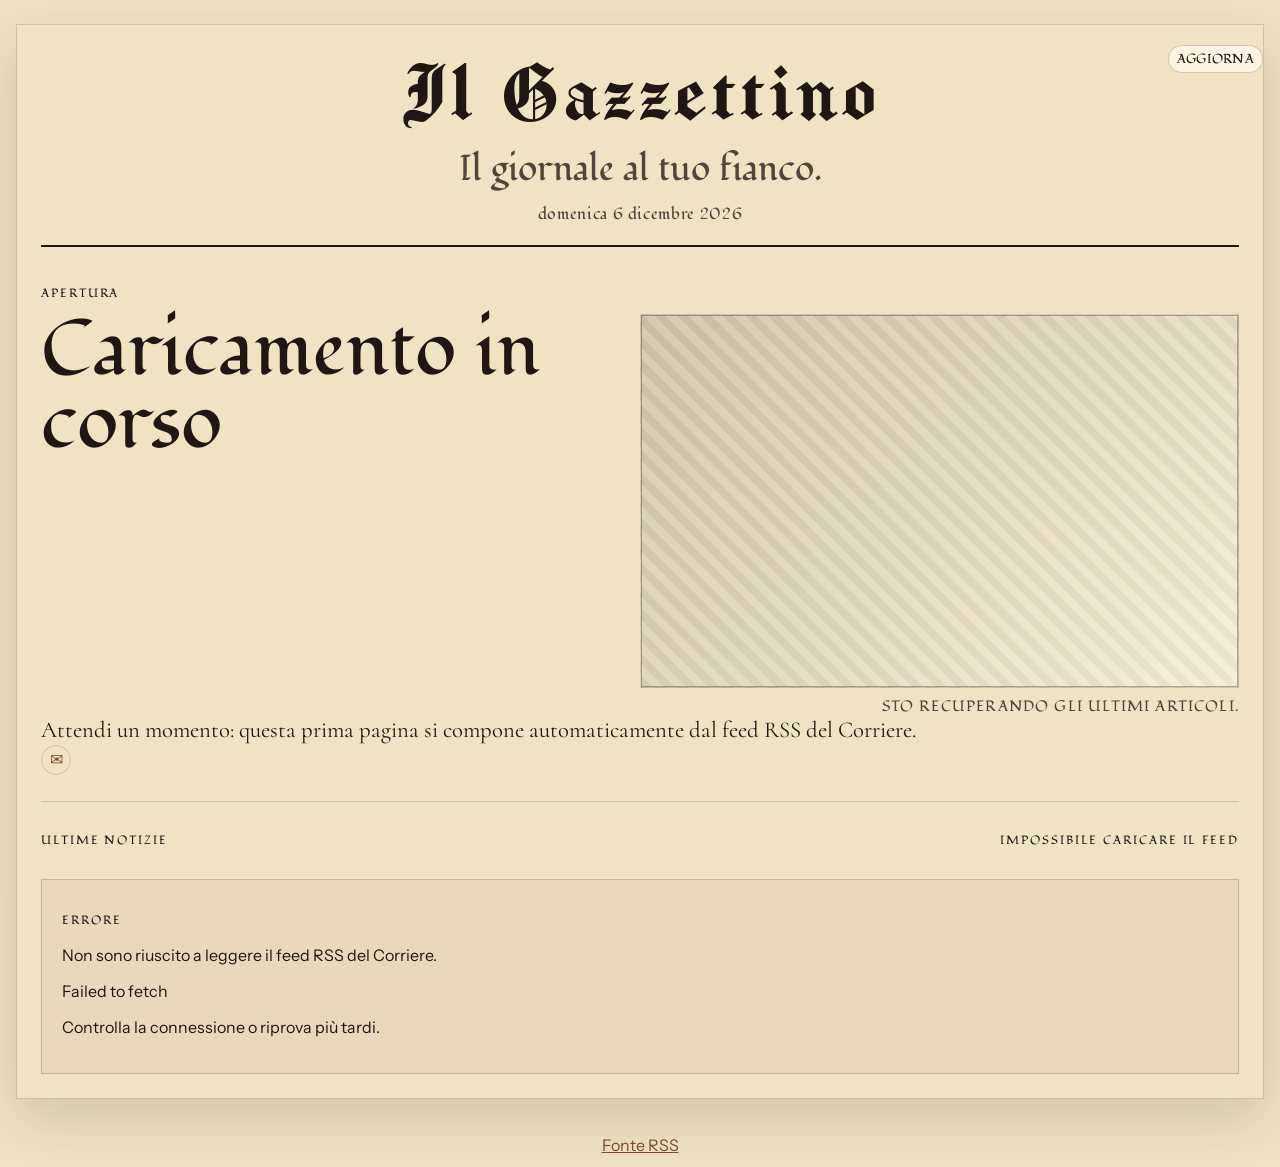
==== index.html @ c318bffc "Initial commit of web journal project" ====
<!doctype html>
<html lang="it">
  <head>
    <meta charset="UTF-8" />
    <meta name="viewport" content="width=device-width, initial-scale=1.0" />
    <title>Il Gazzettino</title>
    <meta
      name="description"
      content="Un RSS reader in stile giornale cartaceo dedicato al feed del Corriere."
    />
    <link rel="preconnect" href="https://fonts.googleapis.com" />
    <link rel="preconnect" href="https://fonts.gstatic.com" crossorigin />
    <link
      href="https://fonts.googleapis.com/css2?family=Almendra:ital,wght@0,400;0,700;1,400;1,700&family=Cormorant:ital,wght@0,300..700;1,300..700&family=Fondamento:ital@0;1&family=Manufacturing+Consent&family=Instrument+Sans:wght@400;500;600&display=swap"
      rel="stylesheet"
    />
    <link rel="stylesheet" href="./styles.css" />
  </head>
  <body>
    <div class="paper-grain"></div>
    <main class="page">
      <header class="masthead">
        <div class="masthead-top">
          <div class="masthead-brand">
            <h1>Il Gazzettino</h1>
            <p class="deck">
              Il giornale al tuo fianco.
            </p>
            <p id="issue-date" class="issue-date"></p>
          </div>
          <div class="masthead-actions">
            <button
              id="refresh-feed"
              class="refresh-button"
              type="button"
              aria-controls="stories"
            >
              Aggiorna
            </button>
          </div>
        </div>
        </div>
      </header>

      <section class="lead-grid" aria-label="Notizie in evidenza">
        <article class="lead-story">
          <div>
            <p class="section-label">Apertura</p>
            <div style="display: flex; gap: 20px; align-items: stretch;">
              <h2 id="lead-title">Caricamento in corso</h2>
              <div class="story-visual lead-visual">
                <img
                  id="lead-image"
                  class="story-image"
                  alt=""
                  loading="eager"
                  decoding="async"
                />
              </div>
            </div>
            <p class="byline" id="lead-meta">Sto recuperando gli ultimi articoli.</p>
            <p class="summary" id="lead-summary">
              Attendi un momento: questa prima pagina si compone automaticamente dal feed
              RSS del Corriere.
            </p>
            <a class="story-link story-link-icon" id="lead-link" href="#" target="_blank" rel="noreferrer">
              <span aria-hidden="true">✉</span>
            </a>
          </div>
        </article>
      </section>

      <section class="news-desk">
        <div class="column-head">
          <p class="section-label">Ultime notizie</p>
          <p id="feed-status" class="feed-status">Recupero degli articoli...</p>
        </div>
        <div
          id="stories"
          class="stories"
          aria-live="polite"
          aria-busy="true"
        ></div>
      </section>
    </main>

    <footer class="page-footer">
      <a
        href="https://xml2.corriereobjects.it/feed-hp/homepage-restyle-2025.xml"
        target="_blank"
        rel="noreferrer"
      >
        Fonte RSS
      </a>
    </footer>

    <template id="story-template">
      <article class="story-card">
        <div class="story-visual">
          <img class="story-image" alt="" loading="lazy" decoding="async" />
        </div>
        <div class="story-meta-row">
          <p class="story-date"></p>
        </div>
        <h3 class="story-title"></h3>
        <p class="story-summary"></p>
        <a class="story-link story-link-icon" target="_blank" rel="noreferrer">
          <span aria-hidden="true">✉</span>
        </a>
      </article>
    </template>
    <script src="./app.js"></script>
  </body>
</html>
---- styles.css ----
:root {
  --paper: #efe3c3;
  --paper-dark: #e3d4b0;
  --ink: #201714;
  --ink-soft: #52433b;
  --line: rgba(32, 23, 20, 0.16);
  --accent: #7e4d2c;
  --shadow: rgba(62, 40, 28, 0.16);
}

* {
  box-sizing: border-box;
}

body {
  margin: 0;
  min-height: 100vh;
  font-family: "Instrument Sans", sans-serif;
  color: var(--ink);
  background: var(--paper);
}

a,
button {
  -webkit-tap-highlight-color: transparent;
}

.paper-grain {
  position: fixed;
  inset: 0;
  pointer-events: none;
  opacity: 0.2;
  background-image:
    linear-gradient(rgba(0, 0, 0, 0.02) 1px, transparent 1px),
    linear-gradient(90deg, rgba(0, 0, 0, 0.015) 1px, transparent 1px);
  background-size: 3px 3px, 4px 4px;
  mix-blend-mode: multiply;
}

.page {
  position: relative;
  width: min(1400px, calc(100% - 32px));
  margin: 24px auto;
  padding: 24px;
  background: var(--paper);
  border: 1px solid rgba(93, 68, 53, 0.22);
  box-shadow: 0 20px 50px var(--shadow);
}

.masthead {
  border-bottom: 2px solid var(--ink);
  padding-bottom: 20px;
}

.eyebrow,
.edition,
.section-label,
.story-date,
.story-category,
.feed-status,
.meta,
.byline {
  text-transform: uppercase;
  letter-spacing: 0.16em;
  font-size: 0.75rem;
}

.section-label {
  font-family: "Fondamento", serif;
}

.feed-status {
  font-family: "Fondamento", serif;
}

.masthead-top {
  display: grid;
  grid-template-columns: 1fr auto;
  align-items: start;
  justify-items: center;
  text-align: center;
}

.masthead-brand {
  display: grid;
  gap: 10px;
  justify-items: center;
  grid-column: 1 / -1;
}

.masthead-actions {
  position: absolute;
  top: 20px;
  right: 0;
}

h1,
h2,
h3 {
  margin: 0;
  font-weight: 700;
  line-height: 0.95;
}

h1 {
  font-family: "Manufacturing Consent", serif;
  font-size: clamp(3.6rem, 7vw, 6.6rem);
  font-weight: 400;
  letter-spacing: 0.04em;
}

h2,
h3 {
  font-family: "Fondamento", serif;
  font-weight: 400;
}

.meta {
  display: grid;
  gap: 4px;
  justify-content: center;
  justify-items: center;
  margin-top: 10px;
  text-align: center;
  color: var(--ink-soft);
}

.meta a,
.story-link {
  color: var(--accent);
}

.refresh-button {
  justify-self: end;
  border: 1px solid rgba(126, 77, 44, 0.28);
  padding: 4px 8px;
  border-radius: 999px;
  font-family: "Fondamento", serif;
  font-size: 0.82rem;
  font-weight: 400;
  letter-spacing: 0.02em;
  text-transform: uppercase;
  color: var(--ink);
  background: rgba(255, 248, 232, 0.86);
  cursor: pointer;
  transition:
    transform 160ms ease,
    background-color 160ms ease,
    border-color 160ms ease;
}

.refresh-button:hover:not(:disabled) {
  transform: translateY(-1px);
  background: rgba(255, 251, 242, 0.98);
  border-color: rgba(126, 77, 44, 0.44);
}

.refresh-button:focus-visible,
.story-link:focus-visible,
.meta a:focus-visible {
  outline: 2px solid rgba(126, 77, 44, 0.72);
  outline-offset: 3px;
}

.refresh-button:disabled {
  cursor: progress;
  opacity: 0.7;
}

.deck {
  margin: 0;
  max-width: 58ch;
  font-family: "Fondamento", serif;
  font-size: clamp(2.22rem, 2.15vw, 1.62rem);
  text-align: center;
  color: var(--ink-soft);
}

.issue-date {
  margin: 0;
  font-family: "Fondamento", serif;
  font-size: 1rem;
  letter-spacing: 0.04em;
  text-transform: none;
  color: var(--ink-soft);
}

.lead-grid {
  display: grid;
  grid-template-columns: minmax(0, 1fr);
  gap: 24px;
  padding: 26px 0;
  border-bottom: 1px solid var(--line);
}

.lead-story {
  display: block;
}

.story-meta-row {
  display: flex;
  justify-content: space-between;
  gap: 12px;
  align-items: baseline;
}

.story-visual {
  position: relative;
  overflow: hidden;
  aspect-ratio: 16 / 10;
  background:
    linear-gradient(135deg, rgba(32, 23, 20, 0.14), rgba(255, 250, 239, 0.4)),
    repeating-linear-gradient(
      45deg,
      rgba(32, 23, 20, 0.06) 0,
      rgba(32, 23, 20, 0.06) 8px,
      rgba(255, 250, 239, 0.22) 8px,
      rgba(255, 250, 239, 0.22) 16px
    );
  border: 1px solid rgba(93, 68, 53, 0.16);
}

.lead-visual {
  margin-bottom: 8px;
  flex: 0 0 50%;
}

.story-image {
  width: 100%;
  height: 100%;
  display: block;
  object-fit: cover;
  filter: grayscale(1) contrast(1.08) brightness(0.92);
  mix-blend-mode: multiply;
}

.story-visual.is-empty::after {
  content: "Edizione fotografica in caricamento";
  position: absolute;
  inset: auto 12px 12px 12px;
  font-size: 0.7rem;
  letter-spacing: 0.14em;
  text-transform: uppercase;
  color: rgba(32, 23, 20, 0.7);
}

.lead-story h2 {
  font-size: clamp(3rem, 6vw, 5.4rem);
}

.story-category,
.story-date,
.byline {
  margin: 0;
  font-family: "Fondamento", serif;
  font-size: 0.92rem;
  letter-spacing: 0.08em;
  color: var(--ink-soft);
}

.lead-story .byline {
  text-align: right;
}

.story-category {
  display: inline-block;
  align-self: start;
  justify-self: start;
  padding: 3px 8px 2px;
  padding-bottom: 2px;
  border: 1px solid rgba(126, 77, 44, 0.24);
  background: rgba(126, 77, 44, 0.06);
  color: var(--accent);
}

.summary,
.story-summary {
  margin: 0;
  font-family: "Cormorant", serif;
  font-size: 1.42rem;
  line-height: 1.2;
}

.news-desk {
  padding-top: 18px;
}

.column-head {
  display: flex;
  justify-content: space-between;
  gap: 20px;
  align-items: baseline;
  margin-bottom: 18px;
}

.stories {
  display: grid;
  gap: 26px;
}

.featured-stories {
  display: grid;
  gap: 18px;
  padding-bottom: 6px;
}

.category-group {
  display: grid;
  gap: 20px;
  break-inside: avoid;
}

.sport-section {
  background-color: #fce4ec;
  padding: 20px;
}

.category-row {
  column-count: 3;
  column-gap: 30px;
}

.category-heading {
  margin: 0;
  padding-top: 8px;
  border-top: 1px solid var(--line);
  font-family: "Fondamento", serif;
  font-size: 1.35rem;
  font-weight: 400;
  color: var(--accent);
}

.story-row {
  display: grid;
  gap: 24px;
}

.story-row[data-columns="1"] {
  grid-template-columns: minmax(0, 1fr);
}

.story-row[data-columns="2"] {
  grid-template-columns: repeat(2, minmax(0, 1fr));
}

.story-row[data-columns="3"] {
  grid-template-columns: 1.2fr 0.9fr 0.9fr;
}

.story-card {
  display: grid;
  width: 100%;
  gap: 12px;
  margin: 0;
  padding: 0 0 12px;
  border-top: 1px solid var(--line);
  animation: rise-in 420ms ease both;
}

.story-title {
  font-size: clamp(1.8rem, 2.8vw, 2.6rem);
  line-height: 1.3;
  word-wrap: break-word;
  overflow-wrap: break-word;
}

.story-summary {
  font-size: 1.2rem;
  color: var(--ink-soft);
}

.story-link {
  text-decoration: none;
}

.story-link-icon {
  justify-self: start;
  display: inline-grid;
  place-items: center;
  width: 1.9rem;
  height: 1.9rem;
  border: 1px solid rgba(126, 77, 44, 0.24);
  border-radius: 999px;
  font-family: "Fondamento", serif;
  font-size: 1rem;
  line-height: 1;
}

.story-card[data-size="xl"] .story-title {
  font-size: clamp(2.3rem, 4vw, 3.5rem);
}

.story-card[data-size="xl"] .story-summary {
  font-size: 1.35rem;
}

.story-card[data-size="lg"] .story-title {
  font-size: clamp(2rem, 3vw, 2.8rem);
}

.story-card[data-size="md"] .story-title {
  font-size: clamp(1.55rem, 2.2vw, 2.1rem);
}

.story-card[data-size="md"] .story-summary {
  font-size: 1.08rem;
}

.story-card[data-size="sm"] {
  gap: 10px;
}

.story-card[data-size="sm"] .story-visual {
  aspect-ratio: 16 / 9;
}

.story-card[data-size="sm"] .story-title {
  font-size: clamp(1.25rem, 1.7vw, 1.6rem);
}

.story-card[data-size="sm"] .story-summary {
  font-size: 0.98rem;
}

.story-card[data-size="sm"] .story-meta-row {
  gap: 8px;
}

.story-link:hover,
.meta a:hover {
  text-decoration: underline;
}

.empty-state,
.error-box {
  padding: 20px;
  border: 1px solid rgba(93, 68, 53, 0.16);
  background: rgba(255, 250, 239, 0.58);
}

.error-box {
  border: 1px solid rgba(140, 53, 34, 0.24);
  background: rgba(140, 53, 34, 0.06);
}

@keyframes rise-in {
  from {
    opacity: 0;
    transform: translateY(8px);
  }

  to {
    opacity: 1;
    transform: translateY(0);
  }
}

@media (prefers-reduced-motion: reduce) {
  .story-card,
  .refresh-button {
    animation: none;
    transition: none;
  }
}

@media (max-width: 860px) {
  .page {
    width: min(100% - 18px, 1120px);
    margin: 10px auto;
    padding: 18px;
  }

  .masthead-top,
  .column-head,
  .lead-grid {
    grid-template-columns: 1fr;
    display: grid;
  }

  .masthead-actions {
    position: static;
    margin-top: 12px;
  }

  .meta {
    text-align: center;
  }

  .story-row,
  .story-row[data-columns="2"],
  .story-row[data-columns="3"],
  .category-row {
    grid-template-columns: 1fr;
  }
}

.page-footer {
  text-align: center;
  margin-top: 24px;
  padding: 12px;
  color: var(--ink-soft);
}

.page-footer a {
  color: var(--accent);
}
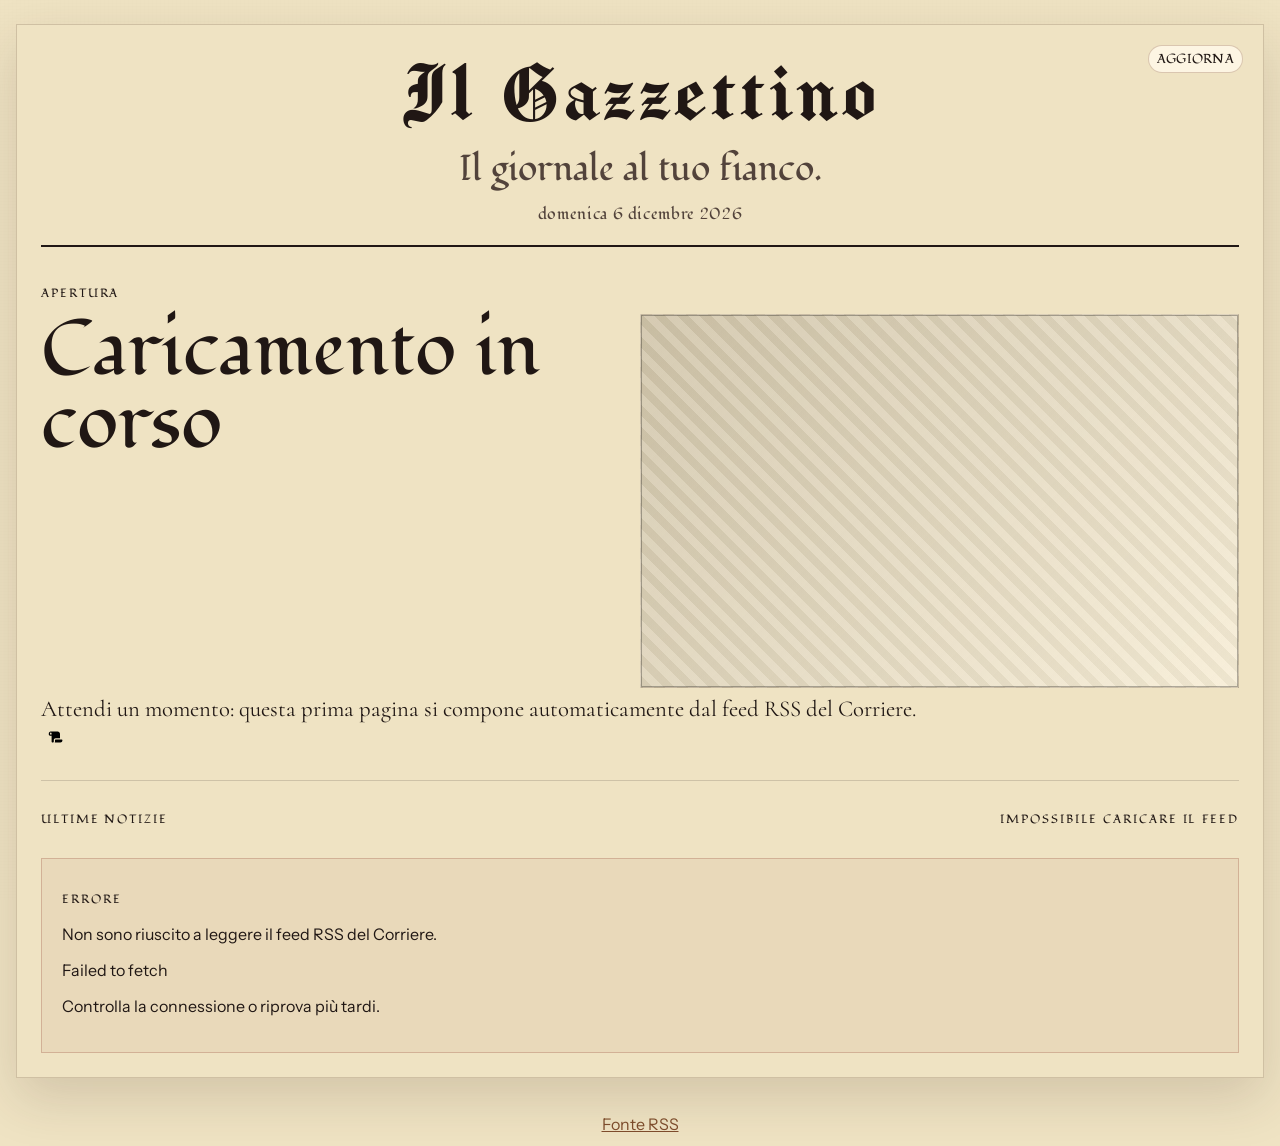
==== commit cfa123e9: "fix varie" ====
--- a/index.html
+++ b/index.html
@@ -39,14 +39,13 @@
             </button>
           </div>
         </div>
-        </div>
       </header>
 
       <section class="lead-grid" aria-label="Notizie in evidenza">
         <article class="lead-story">
           <div>
             <p class="section-label">Apertura</p>
-            <div style="display: flex; gap: 20px; align-items: stretch;">
+            <div class="lead-header-row">
               <h2 id="lead-title">Caricamento in corso</h2>
               <div class="story-visual lead-visual">
                 <img
@@ -58,13 +57,12 @@
                 />
               </div>
             </div>
-            <p class="byline" id="lead-meta">Sto recuperando gli ultimi articoli.</p>
             <p class="summary" id="lead-summary">
               Attendi un momento: questa prima pagina si compone automaticamente dal feed
               RSS del Corriere.
             </p>
             <a class="story-link story-link-icon" id="lead-link" href="#" target="_blank" rel="noreferrer">
-              <span aria-hidden="true">✉</span>
+              <span aria-hidden="true"><svg xmlns="http://www.w3.org/2000/svg" viewBox="0 0 640 640"><!--!Font Awesome Free v7.2.0 by @fontawesome - https://fontawesome.com License - https://fontawesome.com/license/free Copyright 2026 Fonticons, Inc.--><path d="M32 176C32 134.5 63.6 100.4 104 96.4L104 96L384 96C437 96 480 139 480 192L480 368L304 368C264.2 368 232 400.2 232 440L232 500C232 524.3 212.3 544 188 544C163.7 544 144 524.3 144 500L144 272L80 272C53.5 272 32 250.5 32 224L32 176zM268.8 544C275.9 530.9 280 515.9 280 500L280 440C280 426.7 290.7 416 304 416L552 416C565.3 416 576 426.7 576 440L576 464C576 508.2 540.2 544 496 544L268.8 544zM112 144C94.3 144 80 158.3 80 176L80 224L144 224L144 176C144 158.3 129.7 144 112 144z"/></svg></span>
             </a>
           </div>
         </article>
@@ -99,14 +97,13 @@
         <div class="story-visual">
           <img class="story-image" alt="" loading="lazy" decoding="async" />
         </div>
-        <div class="story-meta-row">
-          <p class="story-date"></p>
+        <div class="story-title-row">
+          <h3 class="story-title"></h3>
+          <a class="story-link story-link-icon" target="_blank" rel="noreferrer">
+            <span aria-hidden="true"><svg xmlns="http://www.w3.org/2000/svg" viewBox="0 0 640 640"><!--!Font Awesome Free v7.2.0 by @fontawesome - https://fontawesome.com License - https://fontawesome.com/license/free Copyright 2026 Fonticons, Inc.--><path d="M32 176C32 134.5 63.6 100.4 104 96.4L104 96L384 96C437 96 480 139 480 192L480 368L304 368C264.2 368 232 400.2 232 440L232 500C232 524.3 212.3 544 188 544C163.7 544 144 524.3 144 500L144 272L80 272C53.5 272 32 250.5 32 224L32 176zM268.8 544C275.9 530.9 280 515.9 280 500L280 440C280 426.7 290.7 416 304 416L552 416C565.3 416 576 426.7 576 440L576 464C576 508.2 540.2 544 496 544L268.8 544zM112 144C94.3 144 80 158.3 80 176L80 224L144 224L144 176C144 158.3 129.7 144 112 144z"/></svg></span>
+          </a>
         </div>
-        <h3 class="story-title"></h3>
         <p class="story-summary"></p>
-        <a class="story-link story-link-icon" target="_blank" rel="noreferrer">
-          <span aria-hidden="true">✉</span>
-        </a>
       </article>
     </template>
     <script src="./app.js"></script>
--- a/styles.css
+++ b/styles.css
@@ -91,7 +91,7 @@
 .masthead-actions {
   position: absolute;
   top: 20px;
-  right: 0;
+  right: 20px;
 }
 
 h1,
@@ -142,17 +142,17 @@
   text-transform: uppercase;
   color: var(--ink);
   background: rgba(255, 248, 232, 0.86);
-  cursor: pointer;
   transition:
     transform 160ms ease,
     background-color 160ms ease,
     border-color 160ms ease;
 }
 
-.refresh-button:hover:not(:disabled) {
+.refresh-button:hover {
   transform: translateY(-1px);
   background: rgba(255, 251, 242, 0.98);
   border-color: rgba(126, 77, 44, 0.44);
+  cursor: pointer;
 }
 
 .refresh-button:focus-visible,
@@ -163,6 +163,10 @@
 }
 
 .refresh-button:disabled {
+  opacity: 0.7;
+}
+
+.refresh-button[aria-disabled="true"] {
   cursor: progress;
   opacity: 0.7;
 }
@@ -195,6 +199,13 @@
 
 .lead-story {
   display: block;
+}
+
+.lead-header-row {
+  display: flex;
+  gap: 20px;
+  align-items: stretch;
+  min-width: 0;
 }
 
 .story-meta-row {
@@ -246,6 +257,8 @@
 
 .lead-story h2 {
   font-size: clamp(3rem, 6vw, 5.4rem);
+  min-width: 0;
+  overflow-wrap: anywhere;
 }
 
 .story-category,
@@ -364,6 +377,18 @@
   overflow-wrap: break-word;
 }
 
+.story-title-row {
+  display: flex;
+  align-items: flex-start;
+  gap: 8px;
+  min-width: 0;
+}
+
+.story-title-row .story-title {
+  flex: 1 1 auto;
+  min-width: 0;
+}
+
 .story-summary {
   font-size: 1.2rem;
   color: var(--ink-soft);
@@ -377,13 +402,22 @@
   justify-self: start;
   display: inline-grid;
   place-items: center;
+  flex: 0 0 auto;
+  cursor: pointer;
   width: 1.9rem;
   height: 1.9rem;
-  border: 1px solid rgba(126, 77, 44, 0.24);
-  border-radius: 999px;
   font-family: "Fondamento", serif;
   font-size: 1rem;
   line-height: 1;
+}
+
+.story-link-icon svg {
+  width: 1rem;
+  height: 1rem;
+}
+
+.story-link-icon * {
+  cursor: pointer;
 }
 
 .story-card[data-size="xl"] .story-title {
@@ -504,3 +538,12 @@
 .page-footer a {
   color: var(--accent);
 }
+
+button {
+  cursor: pointer;
+}
+
+.refresh-button {
+  position: relative;
+  z-index: 10;
+}
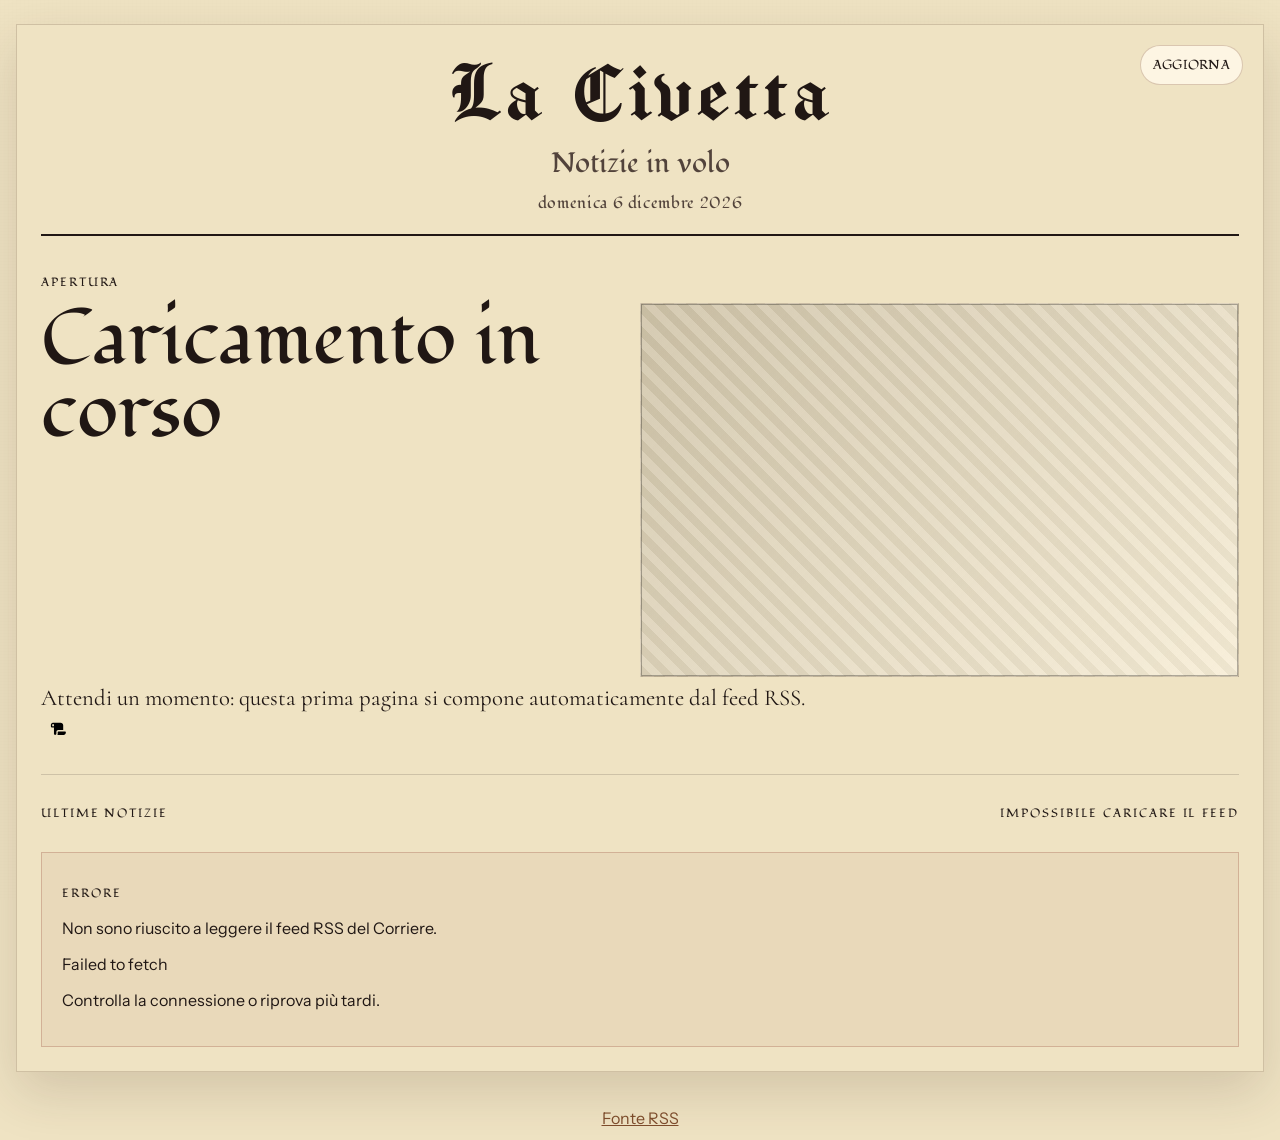
==== commit 287097b4: "Improve mobile responsiveness and stabilize article icon layout. Update responsive breakpoints, typo" ====
--- a/index.html
+++ b/index.html
@@ -3,7 +3,7 @@
   <head>
     <meta charset="UTF-8" />
     <meta name="viewport" content="width=device-width, initial-scale=1.0" />
-    <title>Il Gazzettino</title>
+    <title>La Civetta</title>
     <meta
       name="description"
       content="Un RSS reader in stile giornale cartaceo dedicato al feed del Corriere."
@@ -22,9 +22,9 @@
       <header class="masthead">
         <div class="masthead-top">
           <div class="masthead-brand">
-            <h1>Il Gazzettino</h1>
+            <h1>La Civetta</h1>
             <p class="deck">
-              Il giornale al tuo fianco.
+              Notizie in volo
             </p>
             <p id="issue-date" class="issue-date"></p>
           </div>
@@ -58,8 +58,7 @@
               </div>
             </div>
             <p class="summary" id="lead-summary">
-              Attendi un momento: questa prima pagina si compone automaticamente dal feed
-              RSS del Corriere.
+              Attendi un momento: questa prima pagina si compone automaticamente dal feed RSS.
             </p>
             <a class="story-link story-link-icon" id="lead-link" href="#" target="_blank" rel="noreferrer">
               <span aria-hidden="true"><svg xmlns="http://www.w3.org/2000/svg" viewBox="0 0 640 640"><!--!Font Awesome Free v7.2.0 by @fontawesome - https://fontawesome.com License - https://fontawesome.com/license/free Copyright 2026 Fonticons, Inc.--><path d="M32 176C32 134.5 63.6 100.4 104 96.4L104 96L384 96C437 96 480 139 480 192L480 368L304 368C264.2 368 232 400.2 232 440L232 500C232 524.3 212.3 544 188 544C163.7 544 144 524.3 144 500L144 272L80 272C53.5 272 32 250.5 32 224L32 176zM268.8 544C275.9 530.9 280 515.9 280 500L280 440C280 426.7 290.7 416 304 416L552 416C565.3 416 576 426.7 576 440L576 464C576 508.2 540.2 544 496 544L268.8 544zM112 144C94.3 144 80 158.3 80 176L80 224L144 224L144 176C144 158.3 129.7 144 112 144z"/></svg></span>
--- a/styles.css
+++ b/styles.css
@@ -133,7 +133,8 @@
 .refresh-button {
   justify-self: end;
   border: 1px solid rgba(126, 77, 44, 0.28);
-  padding: 4px 8px;
+  padding: 6px 12px;
+  min-height: 40px;
   border-radius: 999px;
   font-family: "Fondamento", serif;
   font-size: 0.82rem;
@@ -175,7 +176,7 @@
   margin: 0;
   max-width: 58ch;
   font-family: "Fondamento", serif;
-  font-size: clamp(2.22rem, 2.15vw, 1.62rem);
+  font-size: clamp(1.25rem, 2.15vw, 2.22rem);
   text-align: center;
   color: var(--ink-soft);
 }
@@ -234,6 +235,7 @@
 .lead-visual {
   margin-bottom: 8px;
   flex: 0 0 50%;
+  min-width: 220px;
 }
 
 .story-image {
@@ -404,16 +406,16 @@
   place-items: center;
   flex: 0 0 auto;
   cursor: pointer;
-  width: 1.9rem;
-  height: 1.9rem;
+  width: 2.2rem;
+  height: 2.2rem;
   font-family: "Fondamento", serif;
   font-size: 1rem;
   line-height: 1;
 }
 
 .story-link-icon svg {
-  width: 1rem;
-  height: 1rem;
+  width: 1.1rem;
+  height: 1.1rem;
 }
 
 .story-link-icon * {
@@ -526,6 +528,163 @@
   .category-row {
     grid-template-columns: 1fr;
   }
+
+  .category-row {
+    column-count: 1;
+    column-gap: 0;
+  }
+
+  .lead-header-row {
+    flex-direction: column;
+    gap: 14px;
+  }
+
+  .lead-visual {
+    min-width: 0;
+    width: 100%;
+    flex: 0 0 auto;
+  }
+
+  .lead-story h2 {
+    font-size: clamp(2.1rem, 8vw, 3rem);
+  }
+
+  .summary,
+  .story-summary {
+    font-size: 1.2rem;
+  }
+
+  .story-title {
+    font-size: clamp(1.4rem, 4.8vw, 2rem);
+  }
+
+  .story-card[data-size="xl"] .story-title,
+  .story-card[data-size="lg"] .story-title,
+  .story-card[data-size="md"] .story-title,
+  .story-card[data-size="sm"] .story-title {
+    font-size: clamp(1.35rem, 4.6vw, 2rem);
+  }
+
+  .story-card[data-size="xl"] .story-summary,
+  .story-card[data-size="md"] .story-summary,
+  .story-card[data-size="sm"] .story-summary {
+    font-size: 1.05rem;
+  }
+
+  .column-head {
+    gap: 8px;
+  }
+
+  .story-title-row {
+    align-items: center;
+  }
+}
+
+@media (max-width: 640px) {
+  .page {
+    width: calc(100% - 12px);
+    margin: 6px auto;
+    padding: 12px;
+  }
+
+  .masthead {
+    padding-bottom: 14px;
+  }
+
+  h1 {
+    font-size: clamp(2.3rem, 12vw, 3.6rem);
+    letter-spacing: 0.03em;
+  }
+
+  .deck {
+    max-width: 32ch;
+    font-size: clamp(1rem, 4.8vw, 1.4rem);
+  }
+
+  .issue-date {
+    font-size: 0.9rem;
+  }
+
+  .feed-status {
+    letter-spacing: 0.08em;
+    font-size: 0.68rem;
+  }
+
+  .lead-grid {
+    gap: 16px;
+    padding: 18px 0;
+  }
+
+  .news-desk {
+    padding-top: 14px;
+  }
+
+  .stories {
+    gap: 18px;
+  }
+
+  .story-row {
+    gap: 16px;
+  }
+
+  .category-group {
+    gap: 14px;
+  }
+
+  .category-heading {
+    font-size: 1.15rem;
+  }
+
+  .story-card {
+    gap: 10px;
+    padding-bottom: 10px;
+  }
+
+  .story-link-icon {
+    width: 2.35rem;
+    height: 2.35rem;
+  }
+
+  .story-link-icon svg {
+    width: 1.2rem;
+    height: 1.2rem;
+  }
+
+  .refresh-button {
+    width: 100%;
+    justify-self: stretch;
+    min-height: 44px;
+    font-size: 0.88rem;
+  }
+
+  .masthead-actions {
+    width: 100%;
+  }
+}
+
+@media (max-width: 420px) {
+  .page {
+    width: 100%;
+    margin: 0;
+    border-left: 0;
+    border-right: 0;
+    box-shadow: none;
+  }
+
+  .section-label,
+  .feed-status,
+  .story-category,
+  .story-date,
+  .byline {
+    letter-spacing: 0.1em;
+    font-size: 0.66rem;
+  }
+
+  .summary,
+  .story-summary {
+    font-size: 1.02rem;
+    line-height: 1.18;
+  }
 }
 
 .page-footer {
